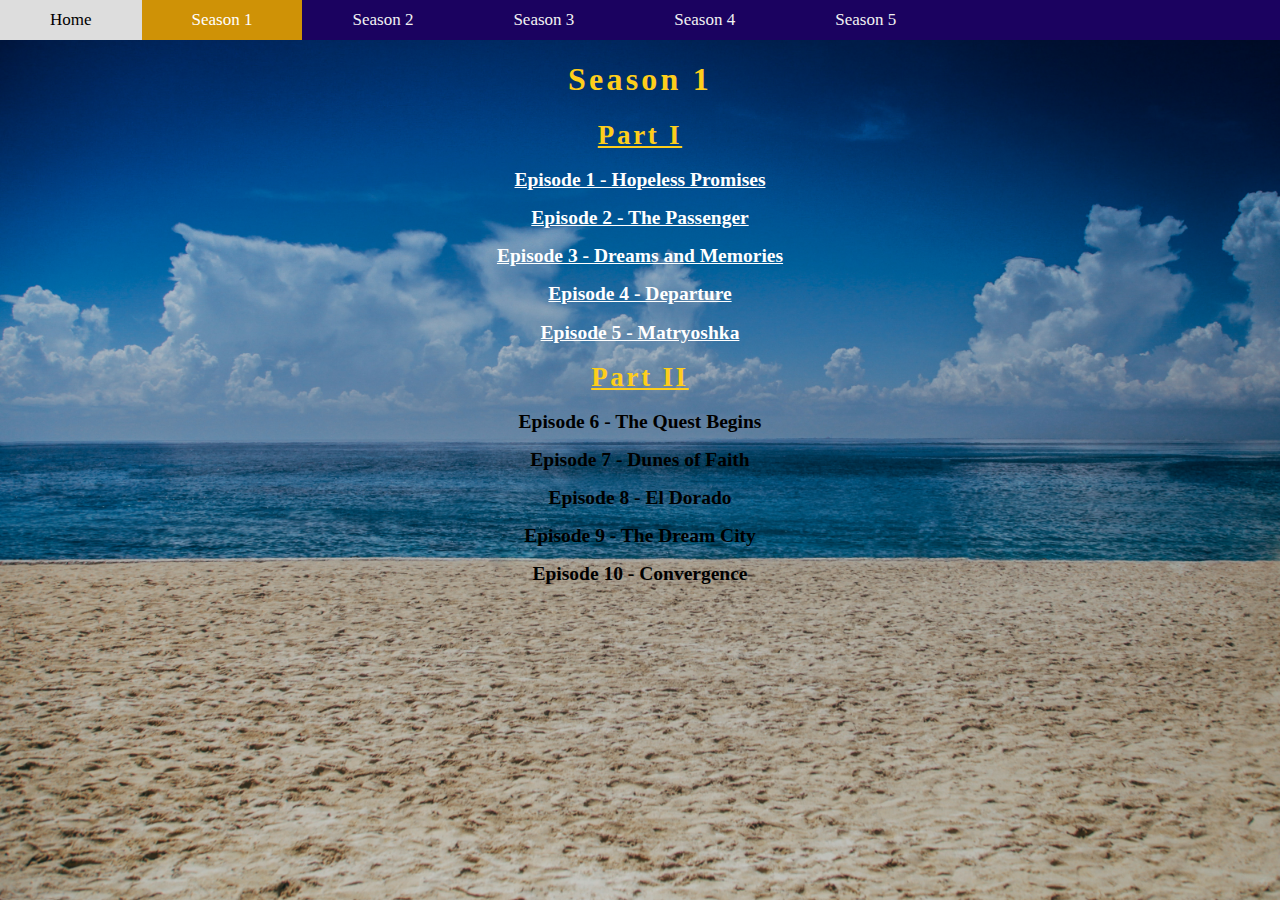
==== season1/season1.html @ 833408c3 "Update season1.html" ====
<!DOCTYPE html>
 <html lang="en">
<head>
	<link rel="stylesheet" href="style1.css">
	<link rel="shortcut icon" href="images/logo.png">
	<title>Wandering Soul - Season 1</title>
</head>

<body>



	<div class="topnav">
	  <a href="https://darshanjaingoburdhone.github.io/wanderingsoul/">Home</a>
	  <a class="active" href="https://darshanjaingoburdhone.github.io/wanderingsoul/season1/season1.html">Season 1</a>
	  <a href="https://darshanjaingoburdhone.github.io/wanderingsoul/season2/season2.html">Season 2</a>
	  <a href="https://darshanjaingoburdhone.github.io/wanderingsoul/season3/season3.html">Season 3</a>
	  <a href="https://darshanjaingoburdhone.github.io/wanderingsoul/season4/season4.html">Season 4</a>
	  <a href="https://darshanjaingoburdhone.github.io/wanderingsoul/season5/season5.html">Season 5</a>
	</div>
	
	<div class="intro">
		<h1 class = "logo-header">Season 1</h1>
	</div>
	
	<div class="part">
		<h1 class = "part-one"><u>Part I</u></h1>
	</div>

	<center>
	<div class = "episodes">
		<div class = "episode1"><h2><a href="https://drive.google.com/file/d/1rWwXA9RaFbaK6VsgvQqOEdbz65aBFYwb/view?usp=share_link" target="_blank">Episode 1 - Hopeless Promises</a></h2></div>
		<div class = "episode1"><h2><a href="https://drive.google.com/file/d/1KAUki4x1wv8ROZoJqF_9oT2b6AQ3H7ub/view?usp=share_link" target="_blank">Episode 2 - The Passenger</a></h2></div>
		<div class = "episode1"><h2><a href="https://drive.google.com/file/d/1yYRArI90q3DMy_W5OHXWlZoSjRkiBtGh/view?usp=share_link" target="_blank">Episode 3 - Dreams and Memories</a></h2></div>
		<div class = "episode1"><h2><a href="https://drive.google.com/file/d/1U9MMZnDsAJTaawIS4uGMULlplH0b6uK6/view?usp=share_link" target="_blank">Episode 4 - Departure</a></h2></div>
		<div class = "episode1"><h2><a href="https://drive.google.com/file/d/1OgefCePVMDjRtlLDYeNVWraqPZJ1Z2GB/view?usp=share_link" target="_blank">Episode 5 - Matryoshka</a></h2></div>
	</div>
	<div class="part">
		<h1 class = "part-one"><u>Part II</u></h1>
	</div>
	<div class = "episodes">
		<div class = "episode1"><h2>Episode 6 - The Quest Begins</h2></div>
		<div class = "episode1"><h2>Episode 7 - Dunes of Faith</h2></div>
		<div class = "episode1"><h2>Episode 8 - El Dorado</h2></div>
		<div class = "episode1"><h2>Episode 9 - The Dream City</h2></div>
		<div class = "episode1"><h2>Episode 10 - Convergence</h2></div>
	</div>
	</center>

</body>
---- season1/style1.css ----
body{
	font-family: Tahoma;
  	background-image: url("../images/beach.png");
  	width:100%;
  	background-repeat: no-repeat;
  	background-position: center center;
  	background-attachment: fixed;
  	background-size: cover;

}

body,html{margin:0}

.topnav {
  background-color: #1B0260;
  overflow: hidden;
}

/* Style the links inside the navigation bar */
.topnav a {
  float: left;
  color: #f2f2f2;
  text-align: center;
  padding-left: 50px;
  padding-right:50px;
  padding-top: 10px;
  padding-bottom: 10px;
  text-decoration: none;
  font-size: 17px;
}

/* Change the color of links on hover */
.topnav a:hover {
  background-color: #ddd;
  color: black;
}

/* Add a color to the active/current link */
.topnav a.active {
  background-color: #CF9206;
  color: white;
}

.part{
	width:100%;
	margin:auto;
	color:#FECE1B;
	text-align: center;
}

.part-one{
	font-family: Tahoma;
	font-size: 27px;
	font-weight:700;
	letter-spacing: 0.1em;
	text-align: center;
}

.text{
	margin-left: 100px;
	margin-right:800px;
	margin-top: 80px;
	color:white;
}

.about{
	color:#FECE1B;
}
.intro{
	width:100%;
	margin:auto;
	color:#FECE1B;
}

.container{
	width:80%;
	margin:auto;
}



.logo-header{
	font-family: Tahoma;
	font-weight:800;
	letter-spacing: 0.1em;
	text-align: center;
}

.navbar{
	background-color:#1B0260;
	color:#fff;
	margin:0;
	padding:0;
}

.navbar ul{
	padding:0;
	list-style:none;
	margin:0;
	padding-top: 10px;
	padding-bottom: 10px;
}

.navbar li{
	display:inline;
	padding-right: 75px;
	padding-left: 200px;
	
}

.intro2{
	position:fixed;
	z-index: 1;
	left:0;
	top:0;
	width: 100%;
	height:100vh;
	background-color: black;
	transition: 1s;
}


}

#main-footer{
	position: fixed;
  	left: 0;
  	bottom: 0;
 	width: 100%;
  	color: grey;
  	text-align: center;
}

/*season 1*/

.episodes a{
	color:white;
}

.episodes a:hover{
  	color: #CF9206;
}

.episodes{
	color:black;
	width:50%;
	padding:0%;
	margin:0%;
	font-size: 13px;
}
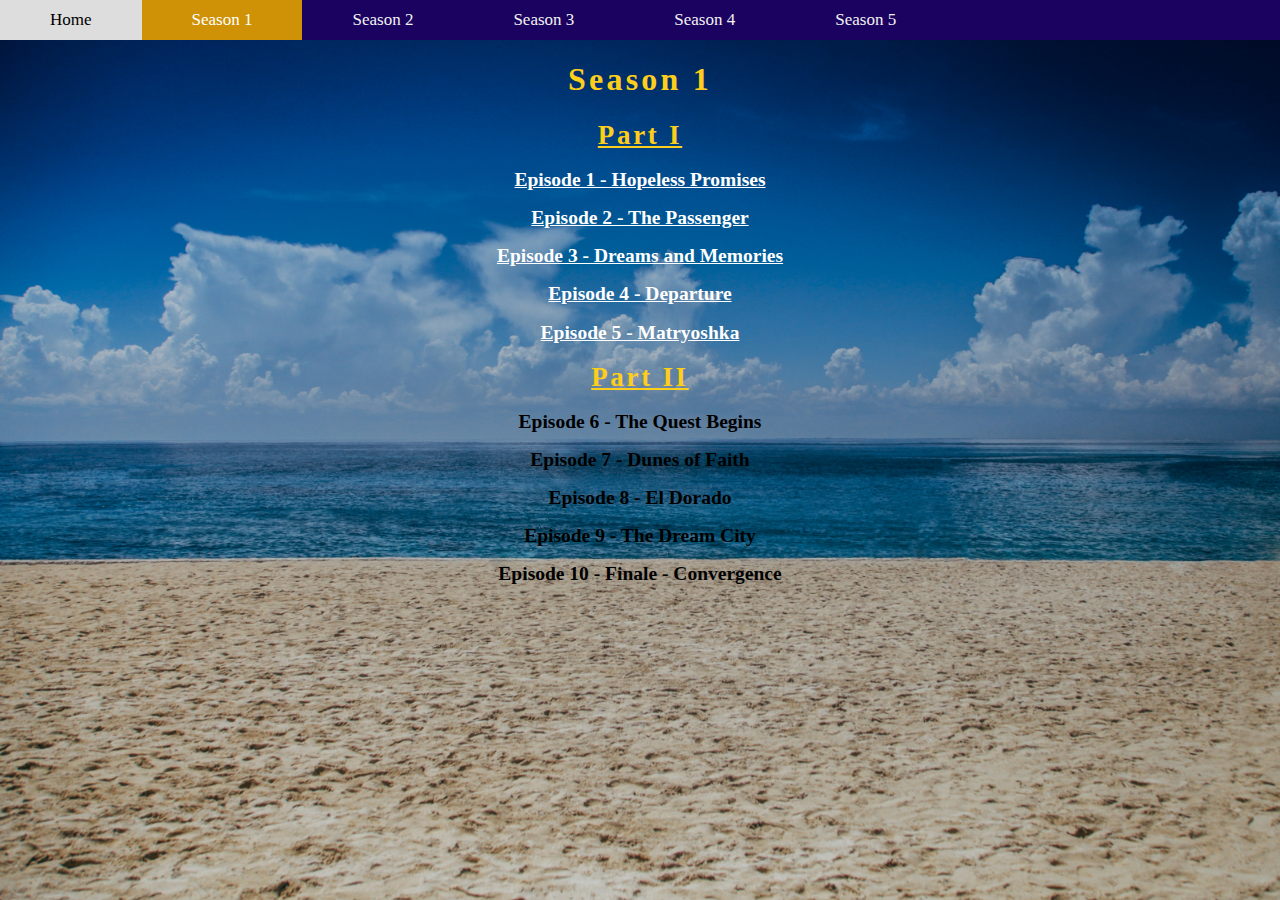
==== commit 720100eb: "Update season1.html" ====
--- a/season1/season1.html
+++ b/season1/season1.html
@@ -43,7 +43,7 @@
 		<div class = "episode1"><h2>Episode 7 - Dunes of Faith</h2></div>
 		<div class = "episode1"><h2>Episode 8 - El Dorado</h2></div>
 		<div class = "episode1"><h2>Episode 9 - The Dream City</h2></div>
-		<div class = "episode1"><h2>Episode 10 - Convergence</h2></div>
+		<div class = "episode1"><h2>Episode 10 - Finale - Convergence</h2></div>
 	</div>
 	</center>
 
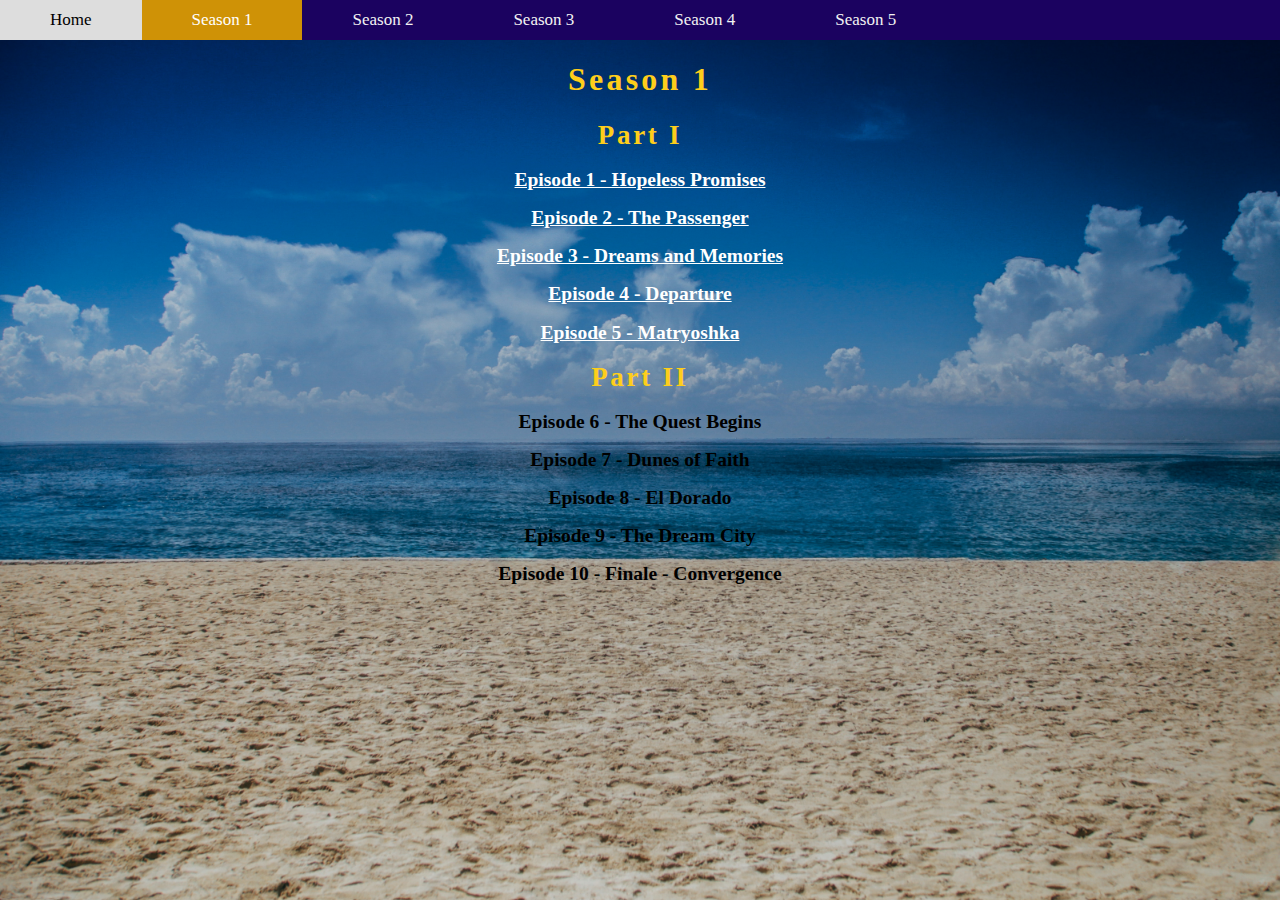
==== commit 517cd041: "Update season1.html" ====
--- a/season1/season1.html
+++ b/season1/season1.html
@@ -24,7 +24,7 @@
 	</div>
 	
 	<div class="part">
-		<h1 class = "part-one"><u>Part I</u></h1>
+		<h1 class = "part-one">Part I</h1>
 	</div>
 
 	<center>
@@ -36,7 +36,7 @@
 		<div class = "episode1"><h2><a href="https://drive.google.com/file/d/1OgefCePVMDjRtlLDYeNVWraqPZJ1Z2GB/view?usp=share_link" target="_blank">Episode 5 - Matryoshka</a></h2></div>
 	</div>
 	<div class="part">
-		<h1 class = "part-one"><u>Part II</u></h1>
+		<h1 class = "part-one">Part II</h1>
 	</div>
 	<div class = "episodes">
 		<div class = "episode1"><h2>Episode 6 - The Quest Begins</h2></div>
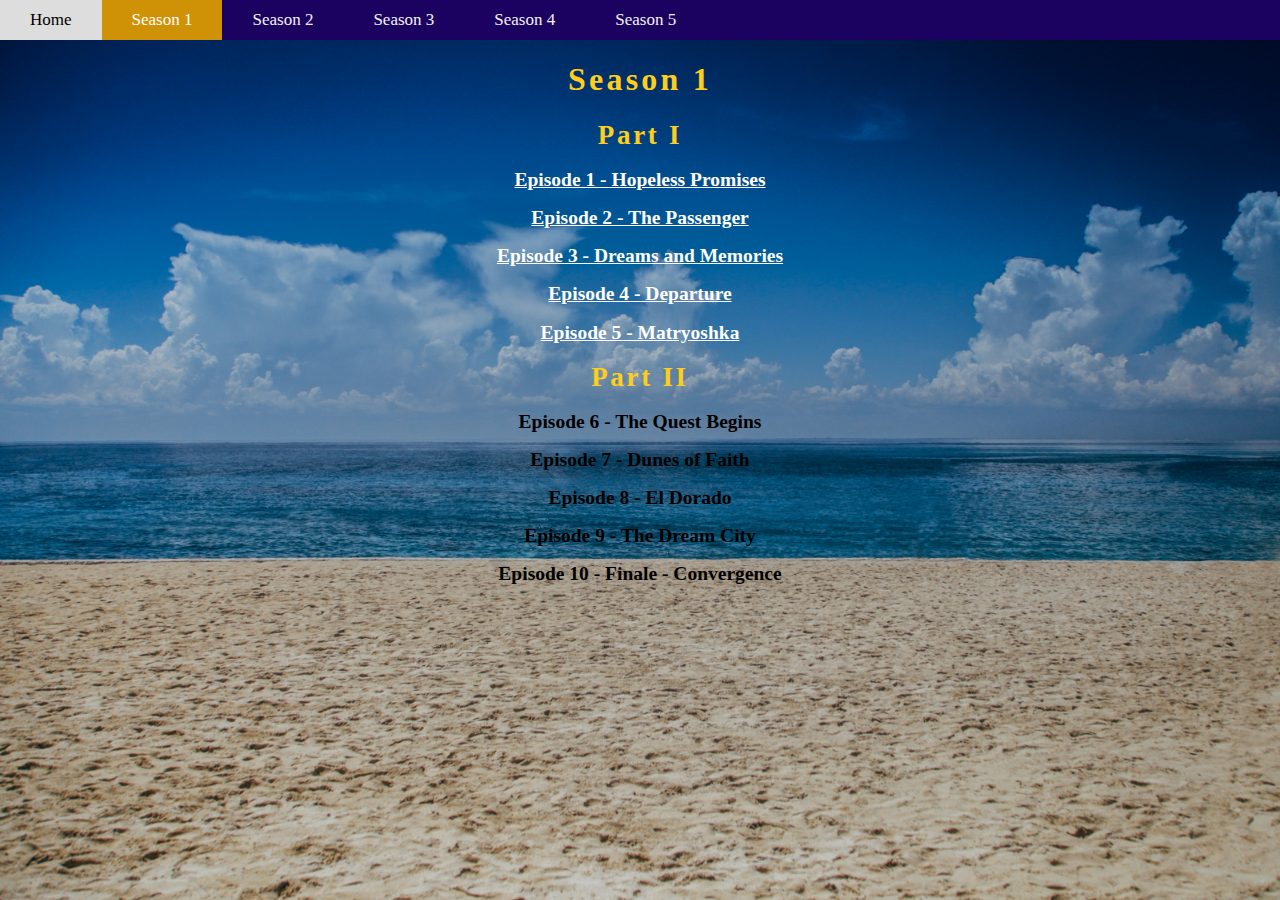
==== commit b3f8b75b: "Update season1.html" ====
--- a/season1/season1.html
+++ b/season1/season1.html
@@ -29,8 +29,8 @@
 
 	<center>
 	<div class = "episodes">
-		<div class = "episode1"><h2><a href="https://drive.google.com/file/d/1rWwXA9RaFbaK6VsgvQqOEdbz65aBFYwb/view?usp=share_link" target="_blank">Episode 1 - Hopeless Promises</a></h2></div>
-		<div class = "episode1"><h2><a href="https://drive.google.com/file/d/1KAUki4x1wv8ROZoJqF_9oT2b6AQ3H7ub/view?usp=share_link" target="_blank">Episode 2 - The Passenger</a></h2></div>
+		<div class = "episode1"><h2><a href="https://drive.google.com/file/d/15ouT6joVaDi7TvIahuGT5Ijo2QnfITza/view?usp=share_link" target="_blank">Episode 1 - Hopeless Promises</a></h2></div>
+		<div class = "episode1"><h2><a href="https://drive.google.com/file/d/11Fx6I5QhOv-NzVSU8PMC7Gc5YBwFjqxu/view?usp=share_link" target="_blank">Episode 2 - The Passenger</a></h2></div>
 		<div class = "episode1"><h2><a href="https://drive.google.com/file/d/1yYRArI90q3DMy_W5OHXWlZoSjRkiBtGh/view?usp=share_link" target="_blank">Episode 3 - Dreams and Memories</a></h2></div>
 		<div class = "episode1"><h2><a href="https://drive.google.com/file/d/1U9MMZnDsAJTaawIS4uGMULlplH0b6uK6/view?usp=share_link" target="_blank">Episode 4 - Departure</a></h2></div>
 		<div class = "episode1"><h2><a href="https://drive.google.com/file/d/1OgefCePVMDjRtlLDYeNVWraqPZJ1Z2GB/view?usp=share_link" target="_blank">Episode 5 - Matryoshka</a></h2></div>
--- a/season1/style1.css
+++ b/season1/style1.css
@@ -21,8 +21,8 @@
   float: left;
   color: #f2f2f2;
   text-align: center;
-  padding-left: 50px;
-  padding-right:50px;
+  padding-left: 30px;
+  padding-right:30px;
   padding-top: 10px;
   padding-bottom: 10px;
   text-decoration: none;
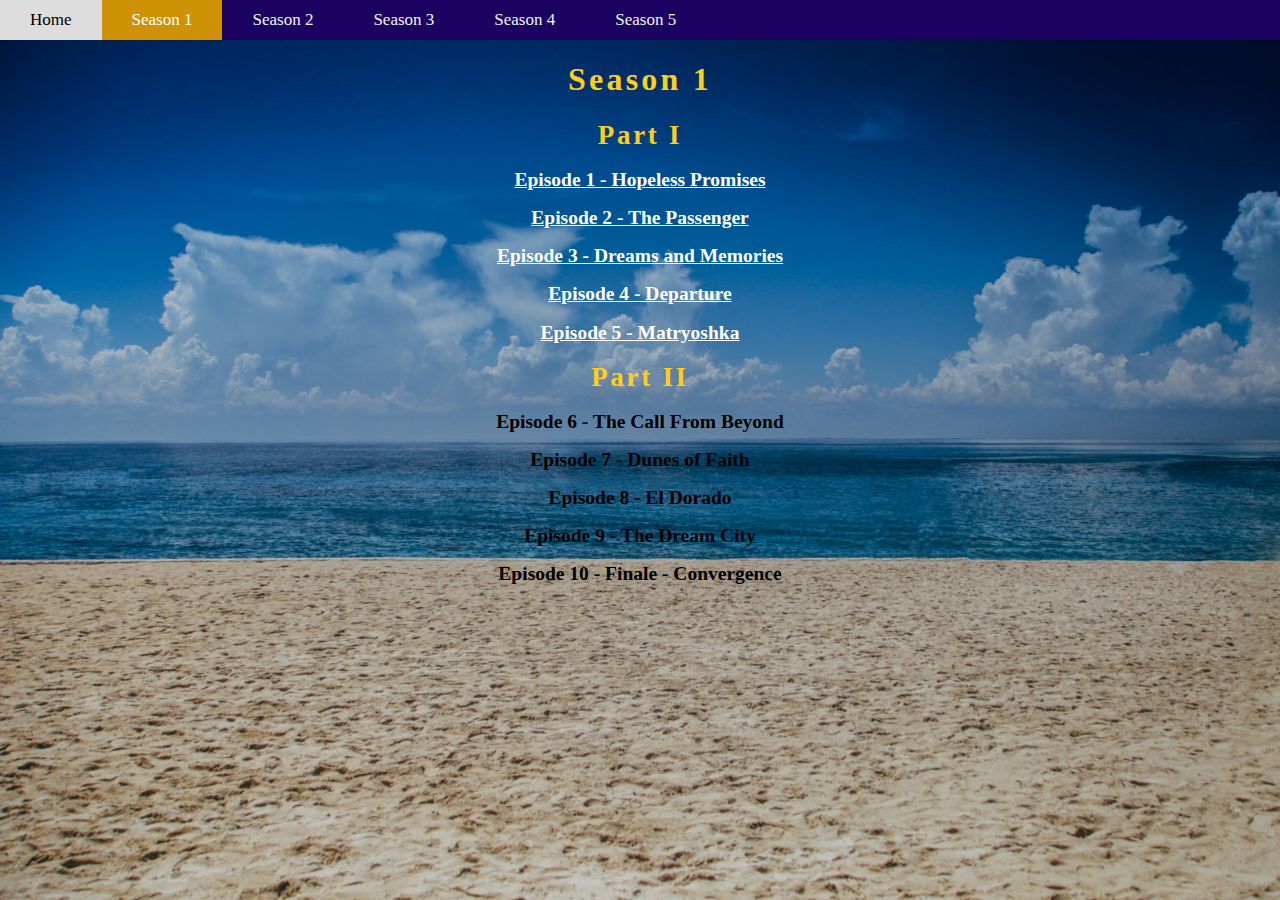
==== commit 41d8522c: "Update season1.html" ====
--- a/season1/season1.html
+++ b/season1/season1.html
@@ -31,15 +31,15 @@
 	<div class = "episodes">
 		<div class = "episode1"><h2><a href="https://drive.google.com/file/d/15ouT6joVaDi7TvIahuGT5Ijo2QnfITza/view?usp=share_link" target="_blank">Episode 1 - Hopeless Promises</a></h2></div>
 		<div class = "episode1"><h2><a href="https://drive.google.com/file/d/11Fx6I5QhOv-NzVSU8PMC7Gc5YBwFjqxu/view?usp=share_link" target="_blank">Episode 2 - The Passenger</a></h2></div>
-		<div class = "episode1"><h2><a href="https://drive.google.com/file/d/1yYRArI90q3DMy_W5OHXWlZoSjRkiBtGh/view?usp=share_link" target="_blank">Episode 3 - Dreams and Memories</a></h2></div>
-		<div class = "episode1"><h2><a href="https://drive.google.com/file/d/1U9MMZnDsAJTaawIS4uGMULlplH0b6uK6/view?usp=share_link" target="_blank">Episode 4 - Departure</a></h2></div>
-		<div class = "episode1"><h2><a href="https://drive.google.com/file/d/1OgefCePVMDjRtlLDYeNVWraqPZJ1Z2GB/view?usp=share_link" target="_blank">Episode 5 - Matryoshka</a></h2></div>
+		<div class = "episode1"><h2><a href="https://drive.google.com/file/d/1PDu2niJAtjnAnzvFnxZKSyX2IlI7EF3a/view?usp=share_link" target="_blank">Episode 3 - Dreams and Memories</a></h2></div>
+		<div class = "episode1"><h2><a href="https://drive.google.com/file/d/15NGXQuTyCW-1iFUMuefM_9QTaaQfvzEz/view?usp=share_link" target="_blank">Episode 4 - Departure</a></h2></div>
+		<div class = "episode1"><h2><a href="https://drive.google.com/file/d/15c_C2eRpBC7GIFY76tw6g-J-zJinxTwF/view?usp=share_link" target="_blank">Episode 5 - Matryoshka</a></h2></div>
 	</div>
 	<div class="part">
 		<h1 class = "part-one">Part II</h1>
 	</div>
 	<div class = "episodes">
-		<div class = "episode1"><h2>Episode 6 - The Quest Begins</h2></div>
+		<div class = "episode1"><h2>Episode 6 - The Call From Beyond</h2></div>
 		<div class = "episode1"><h2>Episode 7 - Dunes of Faith</h2></div>
 		<div class = "episode1"><h2>Episode 8 - El Dorado</h2></div>
 		<div class = "episode1"><h2>Episode 9 - The Dream City</h2></div>
